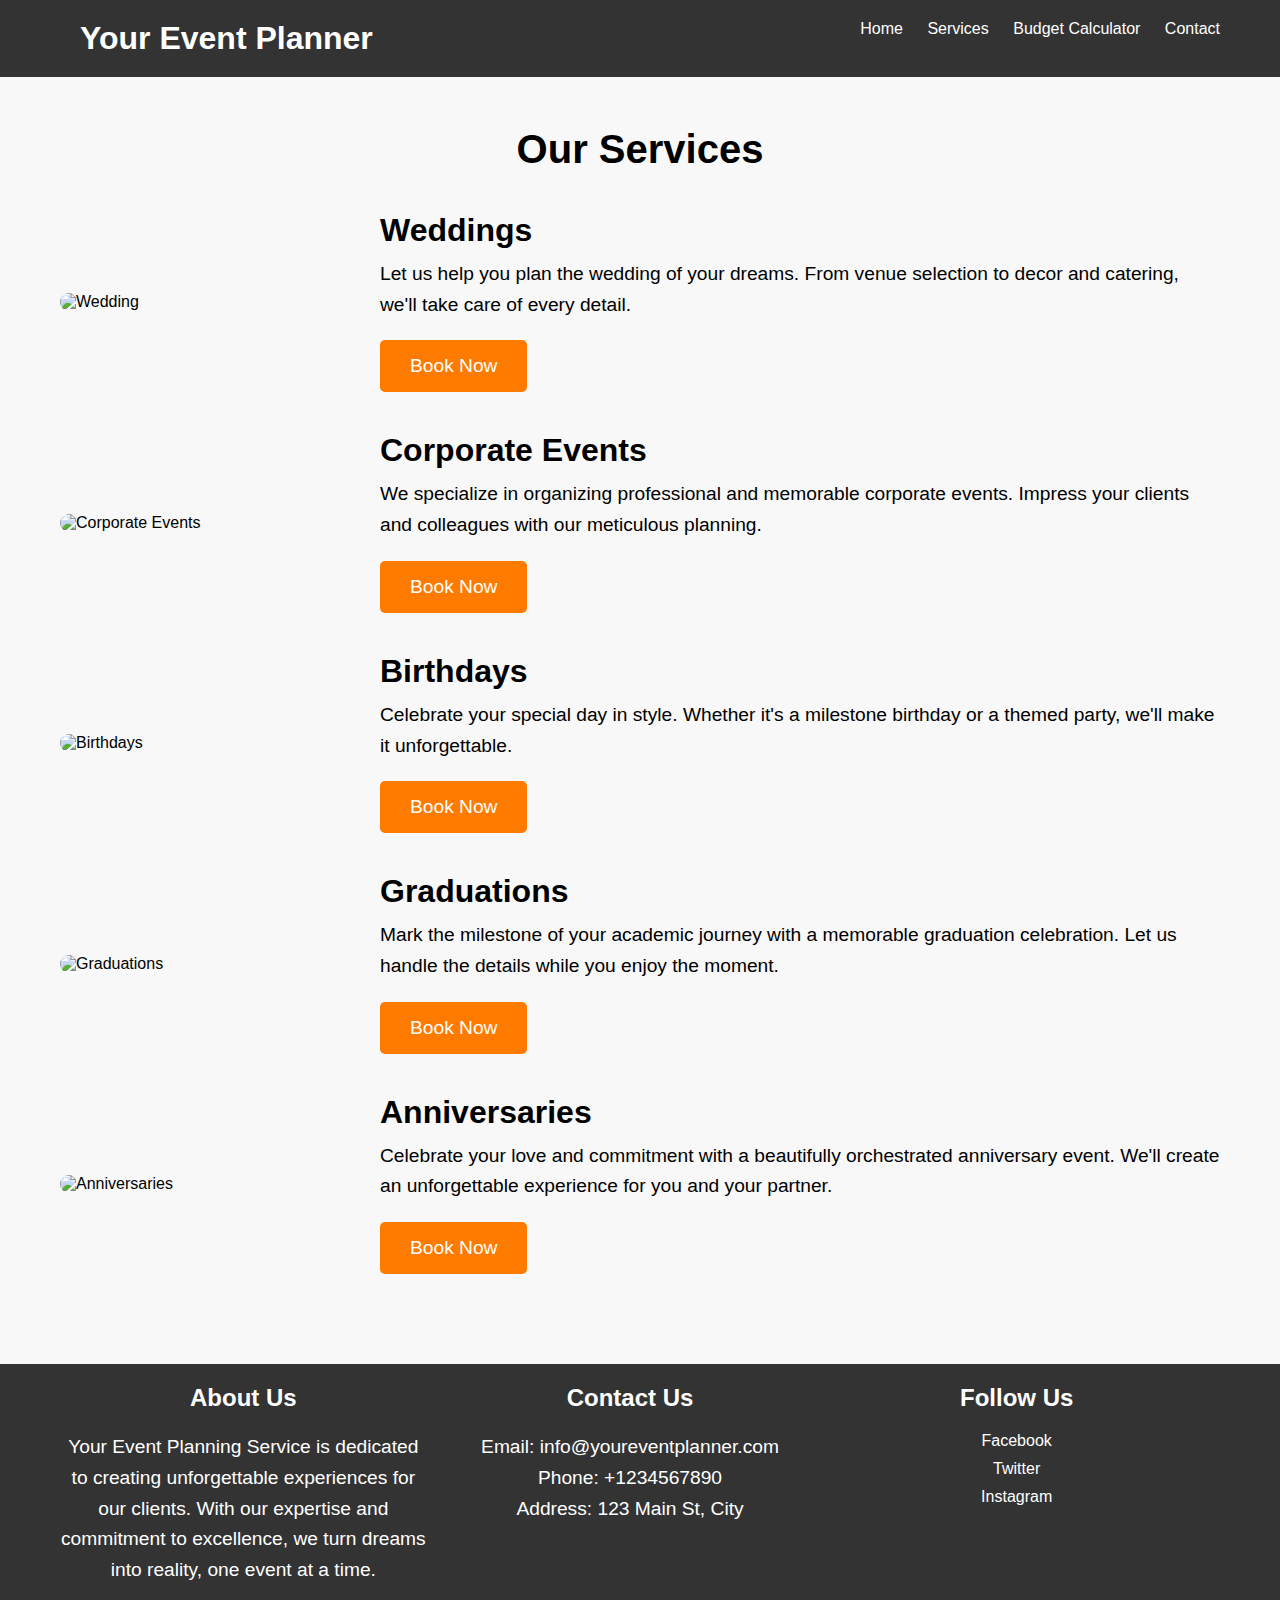
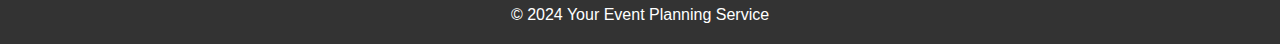
==== services.html @ c1e0f5a1 "Add files via upload" ====
<!DOCTYPE html>
<html lang="en">
<head>
  <meta charset="UTF-8">
  <meta name="viewport" content="width=device-width, initial-scale=1.0">
  <title>Your Event Planning Service - Services</title>
  <link rel="stylesheet" href="styles.css"> <!-- Link to your CSS file -->
  <script src="https://code.jquery.com/jquery-3.6.0.min.js"></script> <!-- jQuery for smooth scrolling -->
  <script src="scripts.js"></script> <!-- Link to your JavaScript file -->
  <style>
    /* Responsive Design */
    @media only screen and (max-width: 768px) {
      header .container {
        display: flex;
        flex-direction: column;
        align-items: center;
        justify-content: center;
      }
      nav {
        margin-top: 20px;
      }
      nav ul {
        flex-direction: column;
        text-align: center;
      }
      .services {
        padding: 50px 0;
      }
      .service {
        margin-bottom: 40px;
      }
    }
  </style>
</head>
<body>

<!-- Header Section -->
<header>
  <div class="container">
    <div class="header-left">
      <h1 class="logo">Your Event Planner</h1>
    </div>
    <nav>
      <ul>
        <li><a href="index.html">Home</a></li>
        <li><a href="services.html">Services</a></li>
        <li><a href="calculator.html">Budget Calculator</a></li>
        <li><a href="contact.html">Contact</a></li>
      </ul>
    </nav>
  </div>
</header>

<!-- Services Section -->
<section id="services" class="services">
    <div class="container">
      <h2>Our Services</h2>
      <div class="service">
        <img src="/img/wedding.webp" alt="Wedding" class="zoom">
        <div class="service-content">
          <h3>Weddings</h3>
          <p>Let us help you plan the wedding of your dreams. From venue selection to decor and catering, we'll take care of every detail.</p>
          <a href="#contact" class="cta-button">Book Now</a>
        </div>
      </div>
      <div class="service">
        <img src="/img/corporate_event.jpg" alt="Corporate Events" class="zoom">
        <div class="service-content">
          <h3>Corporate Events</h3>
          <p>We specialize in organizing professional and memorable corporate events. Impress your clients and colleagues with our meticulous planning.</p>
          <a href="#contact" class="cta-button">Book Now</a>
        </div>
      </div>
      <div class="service">
        <img src="/img/birthday.jpg" alt="Birthdays" class="zoom">
        <div class="service-content">
          <h3>Birthdays</h3>
          <p>Celebrate your special day in style. Whether it's a milestone birthday or a themed party, we'll make it unforgettable.</p>
          <a href="#contact" class="cta-button">Book Now</a>
        </div>
      </div>
      <div class="service">
        <img src="/img/Graduation2023d.jpg" alt="Graduations" class="zoom">
        <div class="service-content">
          <h3>Graduations</h3>
          <p>Mark the milestone of your academic journey with a memorable graduation celebration. Let us handle the details while you enjoy the moment.</p>
          <a href="#contact" class="cta-button">Book Now</a>
        </div>
      </div>
      <div class="service">
        <img src="/img/Anniversaries.jpg" alt="Anniversaries" class="zoom">
        <div class="service-content">
          <h3>Anniversaries</h3>
          <p>Celebrate your love and commitment with a beautifully orchestrated anniversary event. We'll create an unforgettable experience for you and your partner.</p>
          <a href="#contact" class="cta-button">Book Now</a>
        </div>
      </div>
    </div>
  </section>
  
<!-- Footer Section -->
<footer>
    <div class="container">
      <div class="footer-info">
        <div class="footer-column">
          <h3>About Us</h3>
          <p>Your Event Planning Service is dedicated to creating unforgettable experiences for our clients. With our expertise and commitment to excellence, we turn dreams into reality, one event at a time.</p>
        </div>
        <div class="footer-column">
          <h3>Contact Us</h3>
          <p>Email: info@youreventplanner.com<br>Phone: +1234567890<br>Address: 123 Main St, City</p>
        </div>
        <div class="footer-column">
          <h3>Follow Us</h3>
          <ul>
            <li><a href="#">Facebook</a></li>
            <li><a href="#">Twitter</a></li>
            <li><a href="#">Instagram</a></li>
          </ul>
        </div>
      </div>
      <p class="footer-text">&copy; 2024 Your Event Planning Service</p>
    </div>
  </footer>

</body>
</html>
---- styles.css ----
/* Resetting default styles */
* {
    margin: 0;
    padding: 0;
    box-sizing: border-box;
  }
  
  /* Body styles */
  body {
    font-family: Arial, sans-serif;
    background-color: #f8f8f8;
  }
  
  /* Container styles */
  .container {
    max-width: 1200px;
    margin: 0 auto;
    padding: 0 20px;
  }
  
  /* Header styles */
  header {
    background-color: #333;
    color: #fff;
    padding: 20px 0;
    overflow: hidden;
  }
  
  .header-left {
    float: left;
  }
  
  .logo {
    font-size: 2rem;
    margin-left: 20px;
  }
  
  nav {
    float: right;
  }
  
  nav ul {
    list-style: none;
  }
  
  nav ul li {
    display: inline;
    margin-left: 20px;
  }
  
  nav ul li a {
    color: #fff;
    text-decoration: none;
    transition: all 0.3s ease;
  }
  
  nav ul li a:hover {
    color: #ff7b00;
  }
  
  /* Hero Section styles */
  .hero {
    position: relative;
    height: 100vh;
    overflow: hidden;
  }
  
  .slider {
    position: absolute;
    top: 0;
    left: 0;
    width: 100%;
    height: 100%;
    display: flex;
    animation: slide 10s infinite;
  }
  
  .slide {
    width: 100%;
    height: 100%;
    background-size: cover;
    background-position: center;
    opacity: 0;
    transition: opacity 1s ease;
  }
  
  .slide.active {
    opacity: 1;
  }
  
  .hero-content {
    color: #fff;
    text-align: center;
    position: absolute;
    top: 50%;
    left: 50%;
    transform: translate(-50%, -50%);
  }
  
  .hero-content h2 {
    font-size: 3.5rem;
    margin-bottom: 20px;
  }
  
  .hero-content p {
    font-size: 1.5rem;
    margin-bottom: 30px;
  }
  
  .cta-button {
    display: inline-block;
    padding: 15px 30px;
    background-color: #ff7b00;
    color: #fff;
    font-size: 1.2rem;
    text-decoration: none;
    border-radius: 5px;
    transition: background-color 0.3s ease;
  }
  
  .cta-button:hover {
    background-color: #ff9c4c;
  }
  
  /* About Section styles */
  .about {
    background-color: #fff;
    padding: 50px 0;
  }
  
  .about h2 {
    font-size: 2.5rem;
    margin-bottom: 20px;
  }
  
  .info {
    display: flex;
    justify-content: space-between;
    align-items: center;
  }
  
  .info p {
    flex: 1;
    font-size: 1.2rem;
    line-height: 1.6;
    padding-right: 20px;
  }
  
  .info .image {
    flex: 1;
    background-image: url('about-image.jpg'); /* Replace 'about-image.jpg' with your image path */
    background-size: cover;
    height: 300px;
    border-radius: 10px;
  }
  
  /* Footer styles */
  footer {
    background-color: #333;
    color: #fff;
    padding: 50px 0;
    text-align: center;
  }
  
  .footer-info {
    display: flex;
    justify-content: space-between;
    align-items: flex-start;
  }
  
  .footer-column {
    flex: 1;
    margin-right: 20px;
  }
  
  .footer-column h3 {
    font-size: 1.5rem;
    margin-bottom: 20px;
  }
  
  .footer-column p {
    font-size: 1.2rem;
    line-height: 1.6;
  }
  
  .footer-column ul {
    list-style: none;
  }
  
  .footer-column ul li {
    margin-bottom: 10px;
  }
  
  .footer-column ul li a {
    color: #fff;
    text-decoration: none;
    transition: all 0.3s ease;
  }
  
  .footer-column ul li a:hover {
    color: #ff7b00;
  }
  
  .footer-text {
    font-size: 1rem;
    margin-top: 20px;
  }
  

  /* Services page */

/* Resetting default styles */
* {
    margin: 0;
    padding: 0;
    box-sizing: border-box;
  }
  
  /* Body styles */
  body {
    font-family: Arial, sans-serif;
    background-color: #f8f8f8;
  }
  
  /* Container styles */
  .container {
    max-width: 1200px;
    margin: 0 auto;
    padding: 0 20px;
  }
  
  /* Header styles */
  header {
    background-color: #333;
    color: #fff;
    padding: 20px 0;
  }
  
  .header-left {
    float: left;
  }
  
  .logo {
    font-size: 2rem;
    margin-left: 20px;
  }
  
  nav {
    float: right;
  }
  
  nav ul {
    list-style: none;
  }
  
  nav ul li {
    display: inline;
    margin-left: 20px;
  }
  
  nav ul li a {
    color: #fff;
    text-decoration: none;
    transition: all 0.3s ease;
  }
  
  nav ul li a:hover {
    color: #ff7b00;
  }
  
  /* Services Section styles */
  .services {
    padding: 50px 0;
  }
  
  .services h2 {
    font-size: 2.5rem;
    text-align: center;
    margin-bottom: 40px;
  }
  
  .service {
    margin-bottom: 40px;
    display: flex;
    align-items: center;
  }
  
  .service img {
    width: 300px;
    margin-right: 20px;
    border-radius: 10px;
  }
  
  .service-content {
    flex: 1;
  }
  
  .service-content h3 {
    font-size: 2rem;
    margin-bottom: 10px;
  }
  
  .service-content p {
    font-size: 1.2rem;
    line-height: 1.6;
    margin-bottom: 20px;
  }
  
  .cta-button {
    display: inline-block;
    padding: 15px 30px;
    background-color: #ff7b00;
    color: #fff;
    font-size: 1.2rem;
    text-decoration: none;
    border-radius: 5px;
    transition: background-color 0.3s ease;
  }
  
  .cta-button:hover {
    background-color: #ff9c4c;
  }
  
  /* Footer styles */
  footer {
    background-color: #333;
    color: #fff;
    padding: 20px 0;
    text-align: center;
  }

  /* Zoom animation */
.zoom {
    transition: transform 0.3s ease;
  }
  
  .zoom:hover {
    transform: scale(1.05);
  }
  
  /* Button styles */
  .cta-button {
    display: inline-block;
    padding: 15px 30px;
    background-color: #ff7b00;
    color: #fff;
    font-size: 1.2rem;
    text-decoration: none;
    border-radius: 5px;
    transition: background-color 0.3s ease;
  }
  
  .cta-button:hover {
    background-color: #ff9c4c;
    transform: translateY(-3px);
    box-shadow: 0 2px 4px rgba(0, 0, 0, 0.2);
  }
  

/* Calculator Page CSS */
/* Resetting default styles */
* {
    margin: 0;
    padding: 0;
    box-sizing: border-box;
  }
  
  /* Body styles */
  body {
    font-family: Arial, sans-serif;
    background-color: #f8f8f8;
  }
  
  /* Container styles */
  .container {
    max-width: 1200px;
    margin: 0 auto;
    padding: 0 20px;
  }
  
  /* Header styles */
  header {
    background-color: #333;
    color: #fff;
    padding: 20px 0;
  }
  
  .header-left {
    float: left;
  }
  
  .logo {
    font-size: 2rem;
    margin-left: 20px;
  }
  
  nav {
    float: right;
  }
  
  nav ul {
    list-style: none;
  }
  
  nav ul li {
    display: inline;
    margin-left: 20px;
  }
  
  nav ul li a {
    color: #fff;
    text-decoration: none;
    transition: all 0.3s ease;
  }
  
  nav ul li a:hover {
    color: #ff7b00;
  }
  
  /* Calculator Section styles */
  .calculator {
    padding: 50px 0;
  }
  
  .calculator h2 {
    font-size: 2.5rem;
    text-align: center;
    margin-bottom: 40px;
  }
  
  #budget-form {
    max-width: 500px;
    margin: 0 auto;
  }
  
  .form-group {
    margin-bottom: 20px;
  }
  
  label {
    display: block;
    font-size: 1.2rem;
    margin-bottom: 5px;
  }
  
  input[type="number"],
  select {
    width: 100%;
    padding: 10px;
    font-size: 1rem;
    border: 1px solid #ccc;
    border-radius: 5px;
    outline: none;
  }
  
  input[type="checkbox"] {
    margin-right: 10px;
  }
  
  button {
    display: block;
    width: 100%;
    padding: 15px 0;
    background-color: #ff7b00;
    color: #fff;
    font-size: 1.2rem;
    text-transform: uppercase;
    border: none;
    border-radius: 5px;
    cursor: pointer;
    transition: background-color 0.3s ease;
  }
  
  button:hover {
    background-color: #ff9c4c;
  }
  
  .budget-result {
    margin-top: 40px;
    text-align: center;
    font-size: 1.2rem;
  }

  /* Modal styles */
.modal {
    display: none;
    position: fixed;
    z-index: 1000;
    left: 0;
    top: 0;
    width: 100%;
    height: 100%;
    overflow: auto;
    background-color: rgba(0, 0, 0, 0.4);
  }
  
  .modal-content {
    background-color: #fefefe;
    margin: 15% auto;
    padding: 20px;
    border: 1px solid #888;
    border-radius: 10px;
    max-width: 500px;
    position: relative;
  }
  
  .close {
    color: #aaa;
    float: right;
    font-size: 28px;
    font-weight: bold;
  }
  
  .close:hover,
  .close:focus {
    color: black;
    text-decoration: none;
    cursor: pointer;
  }
  
  .budget-breakdown h3 {
    text-align: center;
  }
  
  .budget-breakdown p {
    margin-bottom: 10px;
  }
  
  .budget-breakdown hr {
    margin: 20px 0;
  }

  
/* Contact page CSS */
/* Contact Section styles */
.contact {
    padding: 80px 0;
  }
  
  .contact h2 {
    text-align: center;
    margin-bottom: 40px;
  }
  
  .contact-info {
    display: flex;
    justify-content: space-between;
    align-items: center;
    margin-bottom: 40px;
  }
  
  .contact-details {
    flex: 1;
    margin-right: 20px;
  }
  
  .contact-details h3 {
    font-size: 1.8rem;
    margin-bottom: 20px;
  }
  
  .contact-details p {
    font-size: 1.2rem;
    margin-bottom: 10px;
  }
  
  .map {
    flex: 1;
    height: 300px; /* Adjust height as needed */
  }
  
  .contact-form {
    max-width: 600px;
    margin: 0 auto;
  }
  
  .contact-form h3 {
    font-size: 1.8rem;
    margin-bottom: 20px;
  }
  
  .form-group {
    margin-bottom: 20px;
  }
  
  .form-group label {
    display: block;
    font-size: 1.2rem;
    margin-bottom: 5px;
  }
  
  input[type='text'],
  input[type='email'],
  input[type='tel'],
  textarea,
  select {
    width: 100%;
    padding: 10px;
    font-size: 1rem;
    border: 1px solid #ccc;
    border-radius: 5px;
  }
  
  textarea {
    resize: vertical;
  }
  
  .cta-button {
    display: inline-block;
    padding: 15px 30px;
    background-color: #ff7b00;
    color: #fff;
    font-size: 1.2rem;
    text-decoration: none;
    border-radius: 5px;
    transition: background-color 0.3s ease;
  }
  
  .cta-button:hover {
    background-color: #ff9c4c;
  }
  
  /* Modal styles */
  .modal {
    display: none;
    position: fixed;
    z-index: 1000;
    left: 0;
    top: 0;
    width: 100%;
    height: 100%;
    overflow: auto;
    background-color: rgba(0, 0, 0, 0.4);
  }
  
  .modal-content {
    background-color: #fefefe;
    margin: 15% auto;
    padding: 20px;
    border: 1px solid #888;
    border-radius: 10px;
    max-width: 500px;
    position: relative;
    animation-name: modal-open;
    animation-duration: 0.5s;
  }
  
  @keyframes modal-open {
    from {
      opacity: 0;
    }
    to {
      opacity: 1;
    }
  }
  
  .close {
    color: #aaa;
    float: right;
    font-size: 28px;
    font-weight: bold;
  }
  
  .close:hover,
  .close:focus {
    color: black;
    text-decoration: none;
    cursor: pointer;
  }
  
  .budget-breakdown h3 {
    text-align: center;
  }
  
  .budget-breakdown p {
    margin-bottom: 10px;
  }
  
  .budget-breakdown hr {
    margin: 20px 0;
  }
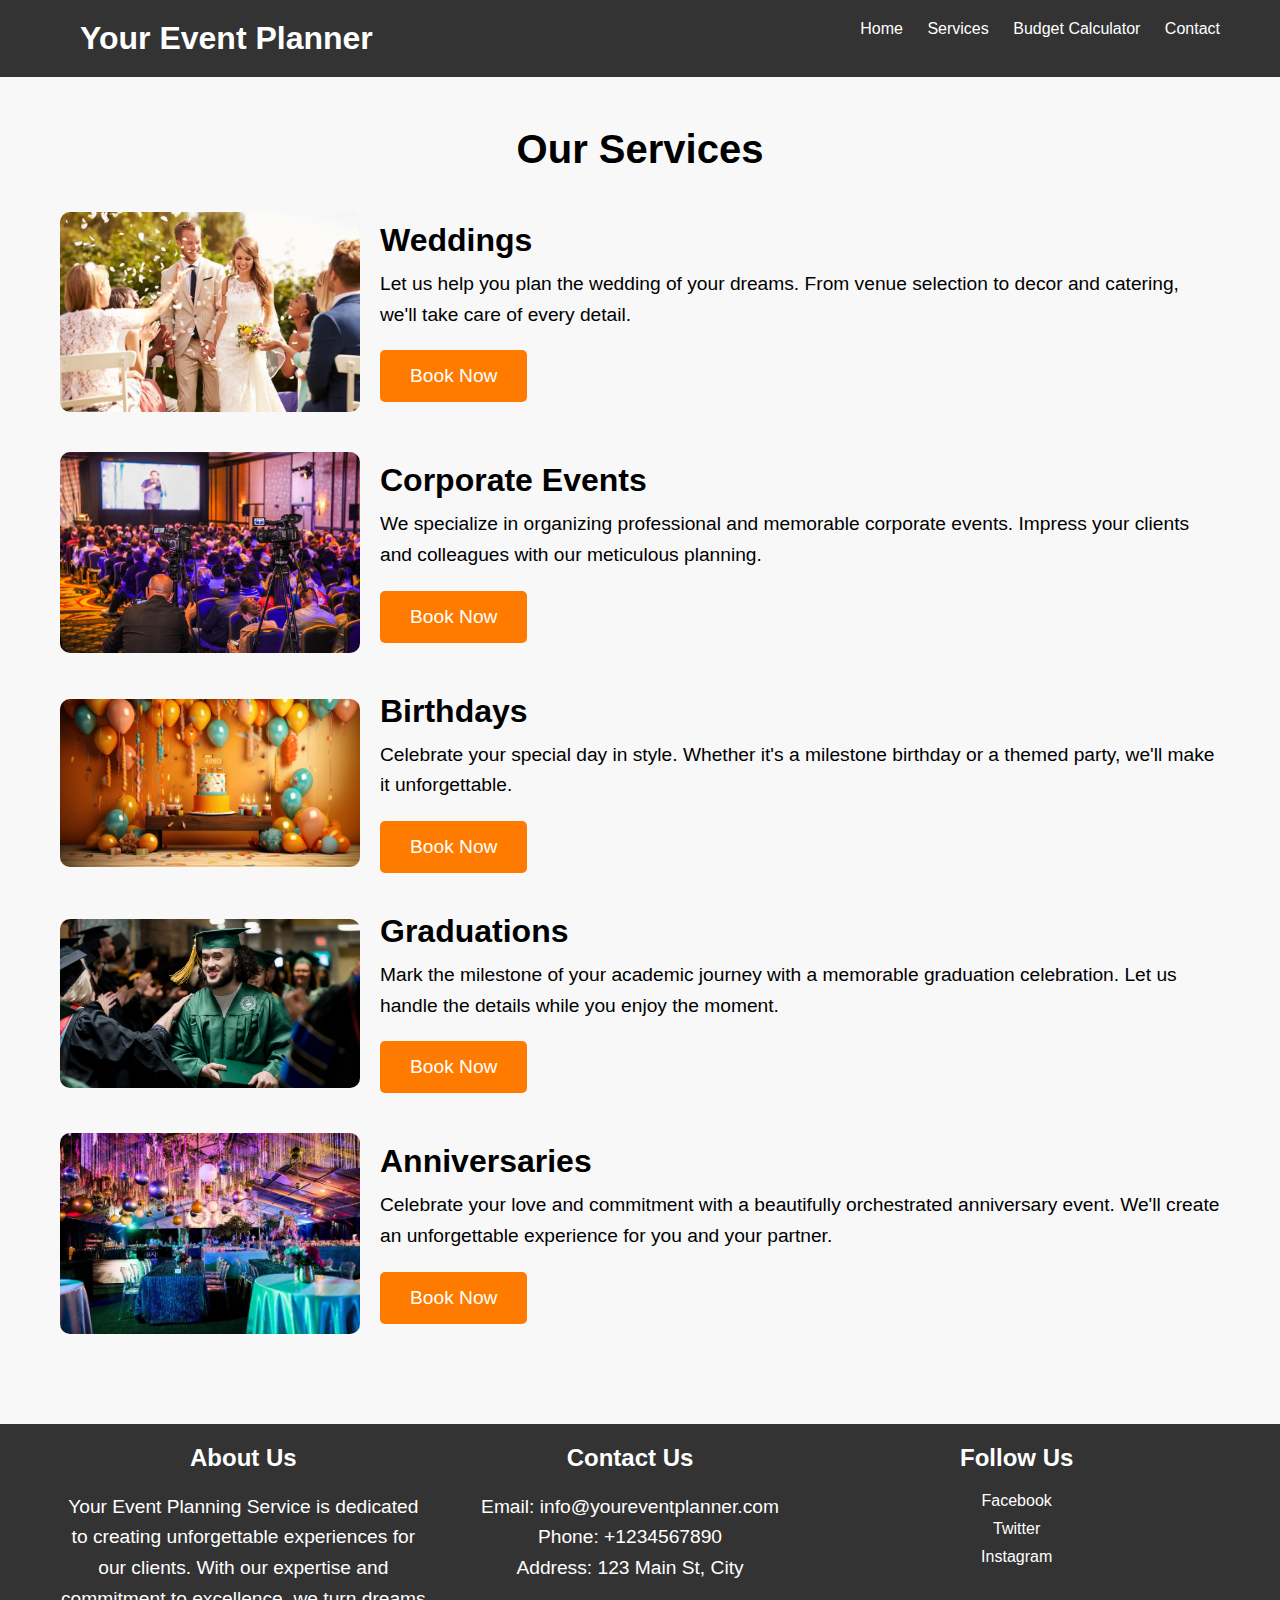
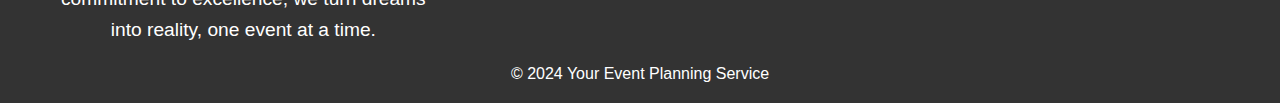
==== commit 1378d715: "Update services.html" ====
--- a/services.html
+++ b/services.html
@@ -56,7 +56,7 @@
     <div class="container">
       <h2>Our Services</h2>
       <div class="service">
-        <img src="/img/wedding.webp" alt="Wedding" class="zoom">
+        <img src="img/wedding.webp" alt="Wedding" class="zoom">
         <div class="service-content">
           <h3>Weddings</h3>
           <p>Let us help you plan the wedding of your dreams. From venue selection to decor and catering, we'll take care of every detail.</p>
